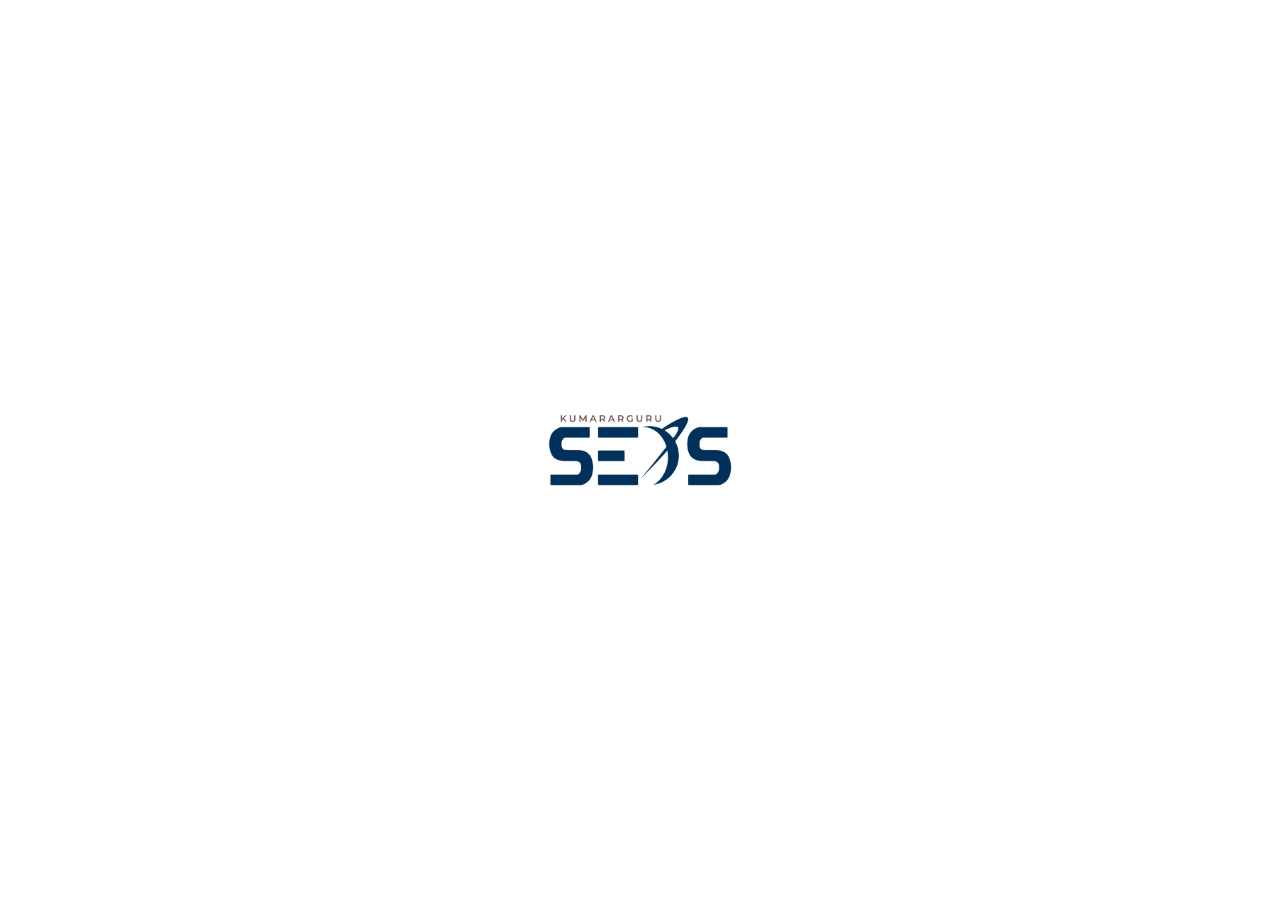
==== index.html @ d81cefba "Update index.html" ====
<!DOCTYPE html>
<html lang="en">
<head>
    <meta charset="UTF-8">
    <meta name="viewport" content="width=device-width, initial-scale=1.0">
     <title>SEDS Attendance Portal</title>

   <meta name="description" content="Kumaraguru SEDS is a student-led organization at Kumaraguru Institutions dedicated to space exploration, astronomy, and aerospace engineering through projects, workshops, and events, seds, kumaraguru, KCT SEDS">
  <!-- Meta Keywords -->
  <meta name="keywords" content="Kumaraguru SEDS, KCT SEDS, space exploration, astronomy club, aerospace engineering, student space projects, satellite design, rocketry, astrophysics, Kumaraguru Institutions">
  <link rel="icon" href="sedsb.png" type="image/png">
  <link rel="preconnect" href="https://fonts.googleapis.com">
  <link rel="preconnect" href="https://fonts.gstatic.com" crossorigin>
  <link href="https://fonts.googleapis.com/css2?family=Poppins:wght@300;400;500;600;700;800&display=swap" rel="stylesheet">
  <meta name="author" content="Manikandan N">
  <meta property="og:type" content="website">
  <meta property="og:url" content="https://kumaraguruseds.space/">
  <meta property="og:title" content="Kumaraguru SEDS">
  <meta property="og:description" content="Kumaraguru SEDS is a student-driven chapter dedicated to space exploration, astronomy, and aerospace innovation. We conduct hands-on workshops, stargazing sessions, and technical projects to inspire curiosity and scientific learning. Our mission is to empower young minds to explore the universe and contribute to the advancement of space science and technology.">
  <meta property="og:image" content="https://kumaraguruseds.space/sedsb.png">
  <link rel="icon" href="src/img/SEDS3.png" type="image/png">
  <link rel="stylesheet" href="style.css">
  <link rel="manifest" href="manifest.json">
    <style>
        /* Ensuring placeholder visibility in HTML as requested */
        #schedule-agenda::placeholder, #discussion-text::placeholder {
            color: #ffffff !important;
            opacity: 0.7;
        }
    </style>
    <script type="application/ld+json">
{
  "@context": "https://schema.org",
  "@graph": [
    {
      "@type": "WebApplication",
      "@id": "https://attendance.kumaraguruseds.space/#WebApplication",
      "name": "SEDS Attendance Portal",
      "url": "https://attendance.kumaraguruseds.space/",
      "description": "Internal management portal for Kumaraguru SEDS members. Handles attendance logging, mission scheduling, and personal performance tracking.",
      "applicationCategory": "EducationalApplication, BusinessApplication",
      "operatingSystem": "All",
      "author": {
        "@type": "Person",
        "name": "Manikandan N"
      },
      "publisher": {
        "@id": "https://kumaraguruseds.space/#Organization"
      }
    },
    {
      "@type": "Organization",
      "@id": "https://kumaraguruseds.space/#Organization",
      "name": "Kumaraguru SEDS",
      "url": "https://kumaraguruseds.space/",
      "logo": "https://kumaraguruseds.space/SEDS3.png",
      "parentOrganization": {
        "@type": "EducationalOrganization",
        "name": "Kumaraguru College of Technology"
      }
    },
    {
      "@type": "WebPage",
      "@id": "https://attendance.kumaraguruseds.space/#WebPage",
      "url": "https://attendance.kumaraguruseds.space/",
      "name": "SEDS Attendance Portal Login",
      "isPartOf": {
        "@id": "https://attendance.kumaraguruseds.space/#WebApplication"
      }
    }
  ]
}
    </script>
    
</head>
<body>
    <div class="stars-container"></div>
    
    <div class="login-container" id="login-view">
        <div class="login-card">
            <img src="src/img/SEDS.png" alt="SEDS Logo" class="login-logo">
            <h2>Kumaraguru SEDS Login</h2>
            <form onsubmit="event.preventDefault(); handleLogin();">
                <div class="input-group">
                   <input type="text" id="email" placeholder="Email ID or Roll Number" autocomplete="username" required>
                </div>
                <div class="input-group" style="position: relative;">
                    <input type="password" id="password" placeholder="Password" autocomplete="current-password" required>
                    <button type="button" id="togglePassword" style="position: absolute; right: 12px; top: 50%; transform: translateY(-50%); background: none; border: none; cursor: pointer; color: white; display: flex; align-items: center; padding: 0;">
                        <svg id="eyeOpen" xmlns="http://www.w3.org/2000/svg" width="20" height="20" viewBox="0 0 24 24" fill="none" stroke="currentColor" stroke-width="2" stroke-linecap="round" stroke-linejoin="round">
                            <path d="M1 12s4-8 11-8 11 8 11 8-4 8-11 8-11-8-11-8z"></path>
                            <circle cx="12" cy="12" r="3"></circle>
                        </svg>
                        <svg id="eyeClosed" style="display:none;" xmlns="http://www.w3.org/2000/svg" width="20" height="20" viewBox="0 0 24 24" fill="none" stroke="currentColor" stroke-width="2" stroke-linecap="round" stroke-linejoin="round">
                            <path d="M17.94 17.94A10.07 10.07 0 0 1 12 20c-7 0-11-8-11-8a18.45 18.45 0 0 1 5.06-5.94M9.9 4.24A9.12 9.12 0 0 1 12 4c7 0 11 8 11 8a18.5 18.5 0 0 1-2.16 3.19m-6.72-1.07a3 3 0 1 1-4.24-4.24"></path>
                            <line x1="1" y1="1" x2="23" y2="23"></line>
                        </svg>
                    </button>
                </div>
                <button type="submit" class="btn btn-primary" style="width:100%; font-size:17px;">Secure Login</button>
                <p id="error-msg" style="color:red; margin-top:15px; font-size:0.9em;"></p>
            </form>
        </div>
    </div>

    <div id="app-view" class="hidden">
        <header>
            <div class="user-info">
                <img id="header-avatar" class="user-header-profile" src="" alt="User">
                <div class="user-text">
                    <h2 id="welcome-msg">Welcome</h2>
                    <div id="user-roll" style="font-size:0.85rem; color:var(--muted); font-weight:600;"></div>
                    <div style="margin-top:4px;">
                        <span id="role-badge" class="role-badge">Lead</span>
                        <span id="team-badge" class="team-badge">Team</span>
                    </div>
                </div>
            </div>
            <button class="btn btn-danger" onclick="logout()">Logout</button>
        </header>

        <div id="member-dashboard" class="hidden glass-container">
            <h3 class="section-title">My Attendance Stats</h3><br>
            <div class="stats-overview">
                <div class="percentage-circle">
                    <span class="big-percent" id="overall-percent">0%</span>
                    <small>Overall</small>
                </div>
            </div>
            <div class="grid-container" id="member-stats-grid"></div>
        </div>

        <div id="lead-dashboard" class="hidden">
            <div class="glass-container" style="margin-bottom: 2rem; display: flex; justify-content: space-between; align-items: center;">
                <h3 style="color: white;">Meeting Management</h3>
                <button class="btn btn-primary" onclick="toggleMeetingModal(true)" style="font-size: 17px;">Schedule Meeting</button>
            </div> <br>

            <div class="glass-container" style="margin-bottom: 20px;">
                <h3>Mark Attendance</h3><br>
                <input type="date" id="att-date" readonly class="search-input">
            </div>

            <div class="grid-container" id="members-grid"></div>

            <div class="discussion-box glass-container">
                <h3>Meeting Minutes</h3><br>
                <textarea id="discussion-text" placeholder="What was discussed today?"></textarea>
                <button class="btn btn-primary" id="submit-btn" onclick="submitAttendance()" style="margin-top:15px;">Submit & Notify Team</button>
            </div>

            <section class="history-section glass-container" style="margin-top: 2rem;">
                <div class="history-header">
                    <h3>Previous Sessions & Scheduled Missions</h3>
                </div>
                <div id="history-container">
                    <p class="loading-state">Syncing mission logs...</p>
                </div>
            </section>
        </div>

        <div id="admin-dashboard" class="hidden glass-container">
            <h3 class="section-title">Admin Pro Analytics</h3><br>
            <div class="filter-bar" style="display:flex; gap:10px; margin-bottom:15px;">
                <input type="text" id="filter-text" class="search-input" placeholder="Search members or teams..." onkeyup="filterTable()">
                <input type="date" id="filter-date" class="search-input" onchange="filterTable()">
            </div>
            <div style="overflow-x:auto;">
                <table class="glass-table">
                    <thead>
                        <tr><th>Date</th><th>Team</th><th>Name</th><th>Status</th><th>Discussion</th><th>Email Status</th></tr>
                    </thead>
                    <tbody id="table-body"></tbody>
                </table>
            </div>
        </div>
    </div>

    <div id="meeting-modal" class="modal-overlay hidden">
        <div class="glass-container modal-content">
            <div style="display: flex; justify-content: space-between; align-items: center; margin-bottom: 20px; border-bottom: 1px solid var(--border); padding-bottom: 10px;">
                <h3 style="color: var(--accent);">New Meeting</h3>
                <button class="btn-danger" style="padding: 5px 10px; border-radius: 5px; cursor: pointer;" onclick="toggleMeetingModal(false)">✕</button>
            </div>
            
            <form id="meeting-form" onsubmit="event.preventDefault(); submitMeetingSchedule();">
                <div class="input-group">
                    <label>Team Name</label>
                    <input type="text" id="schedule-team-display" class="search-input" style="width: 100%; background: rgba(255,255,255,0.05); color: var(--accent); font-weight: bold;" readonly>
                </div>

                <div class="input-group">
                    <label>Meeting Mode</label>
                    <div style="display: flex; gap: 20px; margin-top: 10px; padding: 5px;">
                        <label style="display: flex; align-items: center; gap: 8px; cursor: pointer; font-size: 14px;">
                            <input type="radio" name="meeting-mode" value="Offline" checked onclick="toggleVenueLabel('Offline')"> Offline
                        </label>
                        <label style="display: flex; align-items: center; gap: 8px; cursor: pointer; font-size: 14px;">
                            <input type="radio" name="meeting-mode" value="Online" onclick="toggleVenueLabel('Online')"> Online
                        </label>
                    </div>
                </div>

                <div style="display: grid; grid-template-columns: 1fr; gap: 15px;">
                    <div class="input-group">
                        <label>Date</label>
                        <input type="date" id="schedule-date" class="search-input" style="width: 100%;" required>
                    </div>
                    <div style="display: grid; grid-template-columns: 1fr 1fr; gap: 15px;">
                        <div class="input-group">
                            <label>Start Time</label>
                            <input type="time" id="schedule-start-time" class="search-input" style="width: 100%;" required>
                        </div>
                        <div class="input-group">
                            <label>End Time</label>
                            <input type="time" id="schedule-end-time" class="search-input" style="width: 100%;" required>
                        </div>
                    </div>
                </div>

                <div class="input-group">
                    <label id="venue-label">Venue</label>
                    <input type="text" id="schedule-venue" class="search-input" style="width: 100%;" placeholder="e.g. Aero Seminar Hall" required>
                </div>

                <div class="input-group">
                    <label>Agenda / Discussion Points</label>
                    <textarea id="schedule-agenda" placeholder="What is the objective of this meeting?" style="height: 80px; width: 100%; color: white;" required></textarea>
                </div>

                <button type="submit" id="schedule-btn" class="btn btn-primary" style="width: 100%; margin-top: 10px; font-size: 16px;">Confirm Schedule</button>
            </form>
        </div>
    </div>

<div id="splash-screen" style="position: fixed; inset: 0; background: #ffffff; display: flex; align-items: center; justify-content: center; z-index: 10000; transition: opacity 0.8s ease, visibility 0.8s;">
    <img src="src/img/SEDS3.png" alt="SEDS Logo" id="splash-logo" style="width: 200px; opacity: 0; transform: scale(0.9); transition: all 1s ease-out;">
</div>

<div id="main-content" style="opacity: 0; transition: opacity 1s ease;">
    </div>


    <script src="script.js"></script>
</body>
</html>
---- style.css ----
:root{
--primary:#4f46e5;
--primary-hover:#4338ca;
--danger:#ef4444;
--success:#22c55e;

--text:#ffffff;
--muted:#c9d1e6;
--accent:#4da6ff;

--glass:rgba(255,255,255,0.08);
--border:rgba(255,255,255,0.2);
}

/* GLOBAL */

*{
box-sizing:border-box;
margin:0;
padding:0;
}

body{
font-family:"Poppins",sans-serif;
color:var(--text);
min-height:100vh;
background:transparent;
position:relative;
padding:20px;
}

/* SPACE BACKGROUND */

body::before{
content:"";
position:fixed;
top:0;
left:0;
width:100%;
height:100%;
background:url('src/img/background.jpg') no-repeat center center/cover fixed;
filter:brightness(60%);
z-index:-1;
}

/* HIDDEN */

.hidden{
display:none!important;
}

.login-logo {
        width: 100px;           /* Adjust size as needed */
        height: auto;
        display: block;
        margin: 0 auto 20px;    /* Centers the logo and adds space below it */
        filter: drop-shadow(0 0 8px rgba(255, 255, 255, 0.2)); /* Optional: subtle glow */
    }

/* UNIVERSAL GLASS CONTAINER */

.glass-container{
background:var(--glass);
border-radius:16px;
border:1px solid var(--border);
box-shadow:0 8px 24px rgba(0,0,0,0.7);
padding:20px;
}

/* LOGIN PAGE */

.login-container{
display:flex;
justify-content:center;
align-items:center;
min-height:90vh;
}

.login-card{
background:var(--glass);
padding:40px;
border-radius:16px;
box-shadow:0 8px 24px rgba(0,0,0,0.7);
max-width:400px;
width:100%;
text-align:center;
border:1px solid var(--border);
}

.login-card h2{
color:var(--accent);
margin-bottom:25px;
}

/* INPUT */

.input-group{
margin-bottom:15px;
}

.input-group input{
width:100%;
padding:12px;
border-radius:8px;
border:none;
background:rgba(255,255,255,0.1);
color:white;
font-size:1rem;
}

.input-group input::placeholder{
color:var(--muted);
}

.input-group input:focus{
outline:none;
background:rgba(255,255,255,0.15);
box-shadow:0 0 10px var(--accent);
}

/* BUTTONS */

.btn{
padding:12px 20px;
border:none;
border-radius:8px;
font-weight:600;
cursor:pointer;
transition:0.3s;
}

.btn-primary{
background:var(--accent);
color:black;
}

.btn-primary:hover{
background:white;
transform:scale(1.05);
}

.btn-danger{
background:var(--danger);
color:white;
}

/* HEADER */

header{
background:var(--glass);
padding:1rem 2rem;
border-radius:16px;
display:flex;
justify-content:space-between;
align-items:center;
border:1px solid var(--border);
box-shadow:0 8px 24px rgba(0,0,0,0.7);
margin-bottom:2rem;
}

/* USER PROFILE */

.user-info{
display:flex;
align-items:center;
gap:15px;
}

.user-header-profile{
width:50px;
height:50px;
border-radius:50%;
object-fit:cover;
border:2px solid var(--accent);
}

.user-text h2{
margin:0;
font-size:1.1rem;
}

.role-badge,
.team-badge{
display:inline-block;
padding:3px 10px;
border-radius:10px;
font-size:0.75rem;
font-weight:bold;
margin-top:4px;
}

.role-badge{
background:#e0e7ff;
color:#4338ca;
}

.team-badge{
background:#dbeafe;
color:#1e40af;
margin-left:5px;
}

/* GRID */

.grid-container{
display:grid;
grid-template-columns:repeat(4,1fr);
gap:1.5rem;
}

/* MEMBER STATS */

.stats-overview{
display:flex;
justify-content:center;
margin-bottom:2rem;
}

.percentage-circle{
width:140px;
height:140px;
border-radius:50%;
background:var(--glass);
display:flex;
flex-direction:column;
justify-content:center;
align-items:center;
border:3px solid var(--accent);
box-shadow:0 8px 24px rgba(0,0,0,0.7);
}

.big-percent{
font-size:2.5rem;
font-weight:bold;
color:var(--accent);
}

/* STAT CARD */

.stat-card{
background:var(--glass);
padding:1.5rem;
border-radius:16px;
text-align:center;
border:1px solid var(--border);
box-shadow:0 8px 24px rgba(0,0,0,0.7);
}

/* STUDENT CARD */

.student-card{
background:var(--glass);
border-radius:16px;
padding:1rem;
text-align:center;
border:1px solid var(--border);
box-shadow:0 8px 24px rgba(0,0,0,0.7);
display:flex;
flex-direction:column;
align-items:center;
transition:0.3s;
}

.student-card:hover{
transform:translateY(-4px);
box-shadow:0 12px 30px rgba(0,0,0,0.9);
}

.student-card.present{
border-left:5px solid var(--success);
}

.student-card.absent{
border-left:5px solid var(--danger);
}

.student-card img{
width:70px;
height:70px;
border-radius:10%;
object-fit:cover;
margin-bottom:8px;
}

.student-card h3{
font-size:1rem;
margin:5px 0;
}

/* TOGGLE BUTTON */

.status-toggles{
display:flex;
gap:8px;
margin:10px 0;
width:100%;
justify-content:center;
}

.toggle-btn{
padding:6px 12px;
border-radius:6px;
border:1px solid var(--border);
background:rgba(255,255,255,0.1);
color:white;
cursor:pointer;
}

.active-p{
background:var(--success);
}

.active-ab{
background:var(--danger);
}

/* ABSENT REASON */

/* ABSENT REASON - Updated for White Text */
.reason-input {
    width: 100%;
    padding: 8px;
    border: 1px solid var(--danger);
    border-radius: 6px;
    margin-top: 6px;
    background: rgba(255, 255, 255, 0.1);
    color: white !important; /* Forces the typed text to be white */
    display: none;
    outline: none; /* Removes the default browser glow */
}

/* Optional: Make the placeholder text white with low opacity */
.reason-input::placeholder {
    color: rgba(255, 255, 255, 0.7) !important;
}

.student-card.absent .reason-input{
display:block;
}

/* DISCUSSION BOX */

.discussion-box{
margin-top:2rem;
background:var(--glass);
padding:2rem;
border-radius:16px;
border:1px solid var(--border);
box-shadow:0 8px 24px rgba(0,0,0,0.7);
}

textarea{
width:100%;
height:100px;
padding:1rem;
border-radius:8px;
border:1px solid var(--border);
background:rgba(255,255,255,0.1);
color:white;
resize:vertical;
}

/* HISTORY */

/* History Specific Styles */
.history-header {
    display: flex;
    justify-content: space-between;
    align-items: center;
    margin-bottom: 20px;
    gap: 15px;
}

.search-input {
    background: rgba(255, 255, 255, 0.05);
    border: 1px solid var(--border);
    padding: 8px 15px;
    border-radius: 8px;
    color: white;
    outline: none;
    transition: 0.3s;
}

.search-input:focus {
    border-color: var(--accent);
    box-shadow: 0 0 10px rgba(77, 166, 255, 0.3);
}

.history-card {
    background: rgba(255, 255, 255, 0.03);
    border: 1px solid var(--border);
    border-radius: 12px;
    padding: 15px;
    margin-bottom: 20px;
}

.history-card-header {
    display: flex;
    justify-content: space-between;
    border-bottom: 1px solid var(--border);
    padding-bottom: 10px;
    margin-bottom: 10px;
}

.history-date {
    color: var(--accent);
    font-weight: bold;
}

.history-discussion {
    color: var(--muted);
    font-size: 0.85rem;
    font-style: italic;
}

/* Glass Table Styling */
.glass-table {
    width: 100%;
    border-collapse: collapse;
    font-size: 0.9rem;
}

.glass-table th {
    text-align: left;
    color: var(--muted);
    font-weight: 500;
    padding: 10px;
    background: rgba(255, 255, 255, 0.05);
}

.glass-table td {
    padding: 10px;
    border-bottom: 1px solid rgba(255, 255, 255, 0.05);
}

.loading-state {
    text-align: center;
    color: var(--muted);
    padding: 40px;
}

@media (max-width: 600px) {
    .history-header { flex-direction: column; align-items: flex-start; }
    .search-input { width: 100%; }
}


/* TABLE */

table{
width:100%;
border-collapse:collapse;
background:rgba(255,255,255,0.05);
border-radius:12px;
overflow:hidden;
}

th,td{
padding:10px;
border-bottom:1px solid rgba(255,255,255,0.2);
}

th{
background:rgba(255,255,255,0.1);
}

/* TAGS */

/* Glass Tags for Status */
.tag-present {
    background: rgba(34, 197, 94, 0.2) !important;
    color: #22c55e !important;
    padding: 4px 10px;
    border-radius: 6px;
    font-size: 0.95rem;
    font-weight: 600;
    border: 1px solid rgba(34, 197, 94, 0.3);
    display: inline-block;
}

.tag-absent {
    background: rgba(239, 68, 68, 0.2) !important;
    color: #ef4444 !important;
    padding: 4px 10px;
    border-radius: 6px;
    font-size: 0.95rem;
    font-weight: 600;
    border: 1px solid rgba(239, 68, 68, 0.3);
    display: inline-block;
}


/* ADMIN TABLE WRAPPER */

#admin-table{
min-width:600px;
}

/* MOBILE */

@media(max-width:600px){

.grid-container{
grid-template-columns:repeat(2,1fr);
gap:10px;
}

header{
flex-direction:column;
gap:10px;
text-align:center;
}

.user-info{
flex-direction:column;
}

}

 #discussion-text::placeholder {
            color: #ffffff !important;
            opacity: 0.7;
        }

#filter-text::placeholder {
            color: #ffffff !important;
    font-size: 13px;
            opacity: 0.7;
        }


/* Blue Tag for 'Sent' Status */
.tag-sent {
    background: rgba(77, 166, 255, 0.2) !important;
    color: #4da6ff !important;
    padding: 4px 10px;
    border-radius: 6px;
    font-size: 0.75rem;
    font-weight: 600;
    border: 1px solid rgba(77, 166, 255, 0.3);
    display: inline-block;
    white-space: nowrap;
    text-transform: capitalize;
}


/* Yellow Tag for 'Warning' or 'Pending' Status */
.tag-warning {
    background: rgba(255, 193, 7, 0.2) !important;
    color: #ffc107 !important;
    padding: 4px 10px;
    border-radius: 6px;
    font-size: 0.75rem;
    font-weight: 600;
    border: 1px solid rgba(255, 193, 7, 0.3);
    display: inline-block;
    white-space: nowrap;
}

 /* Stars */
       .stars-container {
    position: fixed;
    top: 0;
    left: 0;
    width: 100%;
    height: 100%;
    z-index: -1;
    pointer-events: none; /* Prevents interaction with stars */
}

.star {
    position: absolute;
    background-color: #fff;
    border-radius: 50%;
    box-shadow: 0 0 10px #fff, 0 0 20px #fff;
    animation: fall linear infinite;
}

@keyframes fall {
    from {
        transform: translateY(-20px);
        opacity: 1;
    }
    to {
        transform: translateY(100vh);
        opacity: 0;
    }
}

/* Modal Positioning */
.modal-overlay {
    position: fixed;
    top: 0; left: 0;
    width: 100%; height: 100%;
    background: rgba(13, 30, 58, 0.85); /* Deep space blue overlay */
    backdrop-filter: blur(12px);
    z-index: 2000;
    display: flex;
    justify-content: center;
    align-items: center;
}

.modal-content {
    width: 95%;
    max-width: 500px;
    border: 1px solid var(--accent);
    box-shadow: 0 0 30px rgba(77, 166, 255, 0.3);
    animation: modalSlide 0.4s ease;
}

@keyframes modalSlide {
    from { transform: translateY(-50px); opacity: 0; }
    to { transform: translateY(0); opacity: 1; }
}

#meeting-form label {
    font-size: 0.8rem;
    color: var(--muted);
    font-weight: 600;
    text-transform: uppercase;
    display: block;
    margin-bottom: 5px;
}

input[type="radio"] {
    accent-color: var(--accent);
}

/* Ensure the textarea text is white */
#schedule-agenda {
    color: white;
    background: rgba(255, 255, 255, 0.05);
    border: 1px solid var(--border);
    padding: 10px;
    border-radius: 8px;
}

.section-title {
    font-size: 1.1rem;
    color: var(--accent);
    letter-spacing: 1px;
    text-transform: uppercase;
    font-weight: 700;
}


.glass-table th {
    font-size: 0.75rem;
    color: var(--muted);
    padding: 10px;
    border-bottom: 1px solid var(--border);
}

/* Custom class to trigger the logo entrance */
.logo-appear {
    opacity: 1 !important;
    transform: scale(1) !important;
}

/* Class to hide the splash and show content */
.fade-out-splash {
    opacity: 0;
    visibility: hidden;
}

.show-content {
    opacity: 1 !important;
}
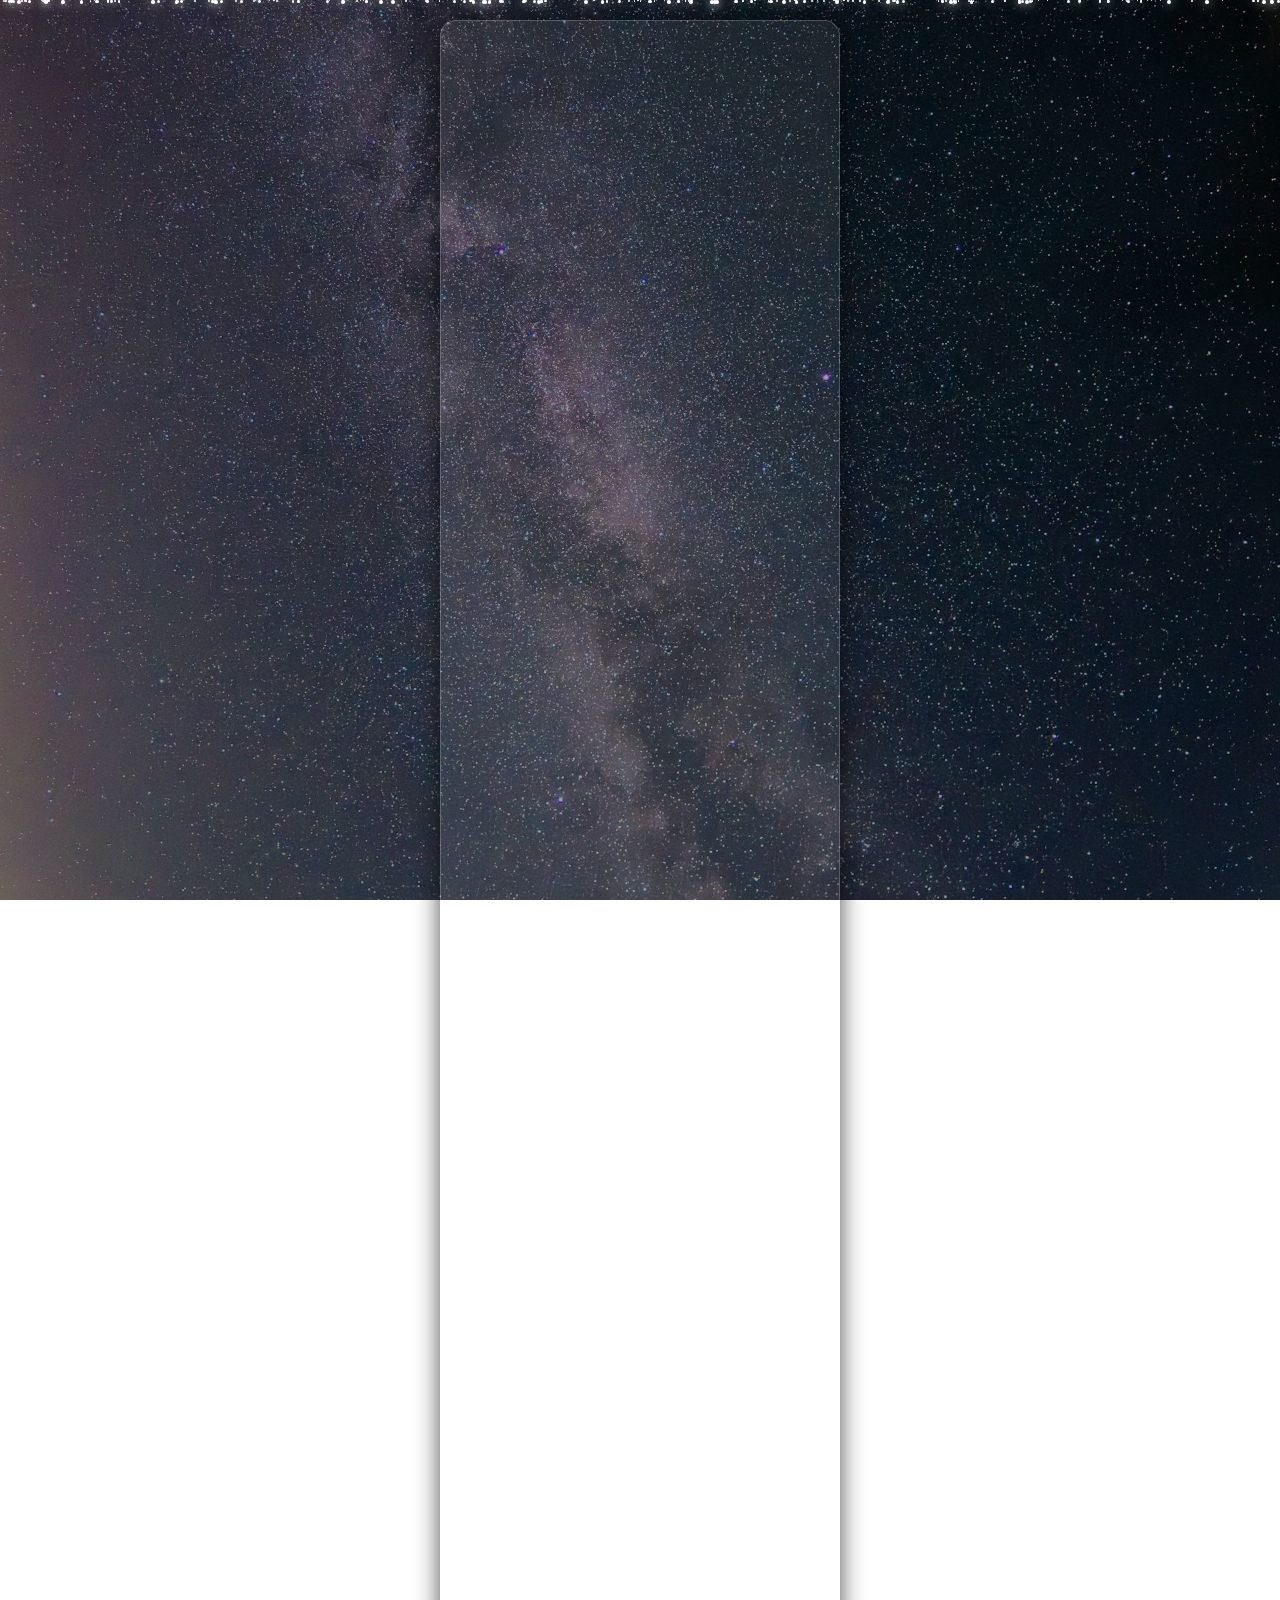
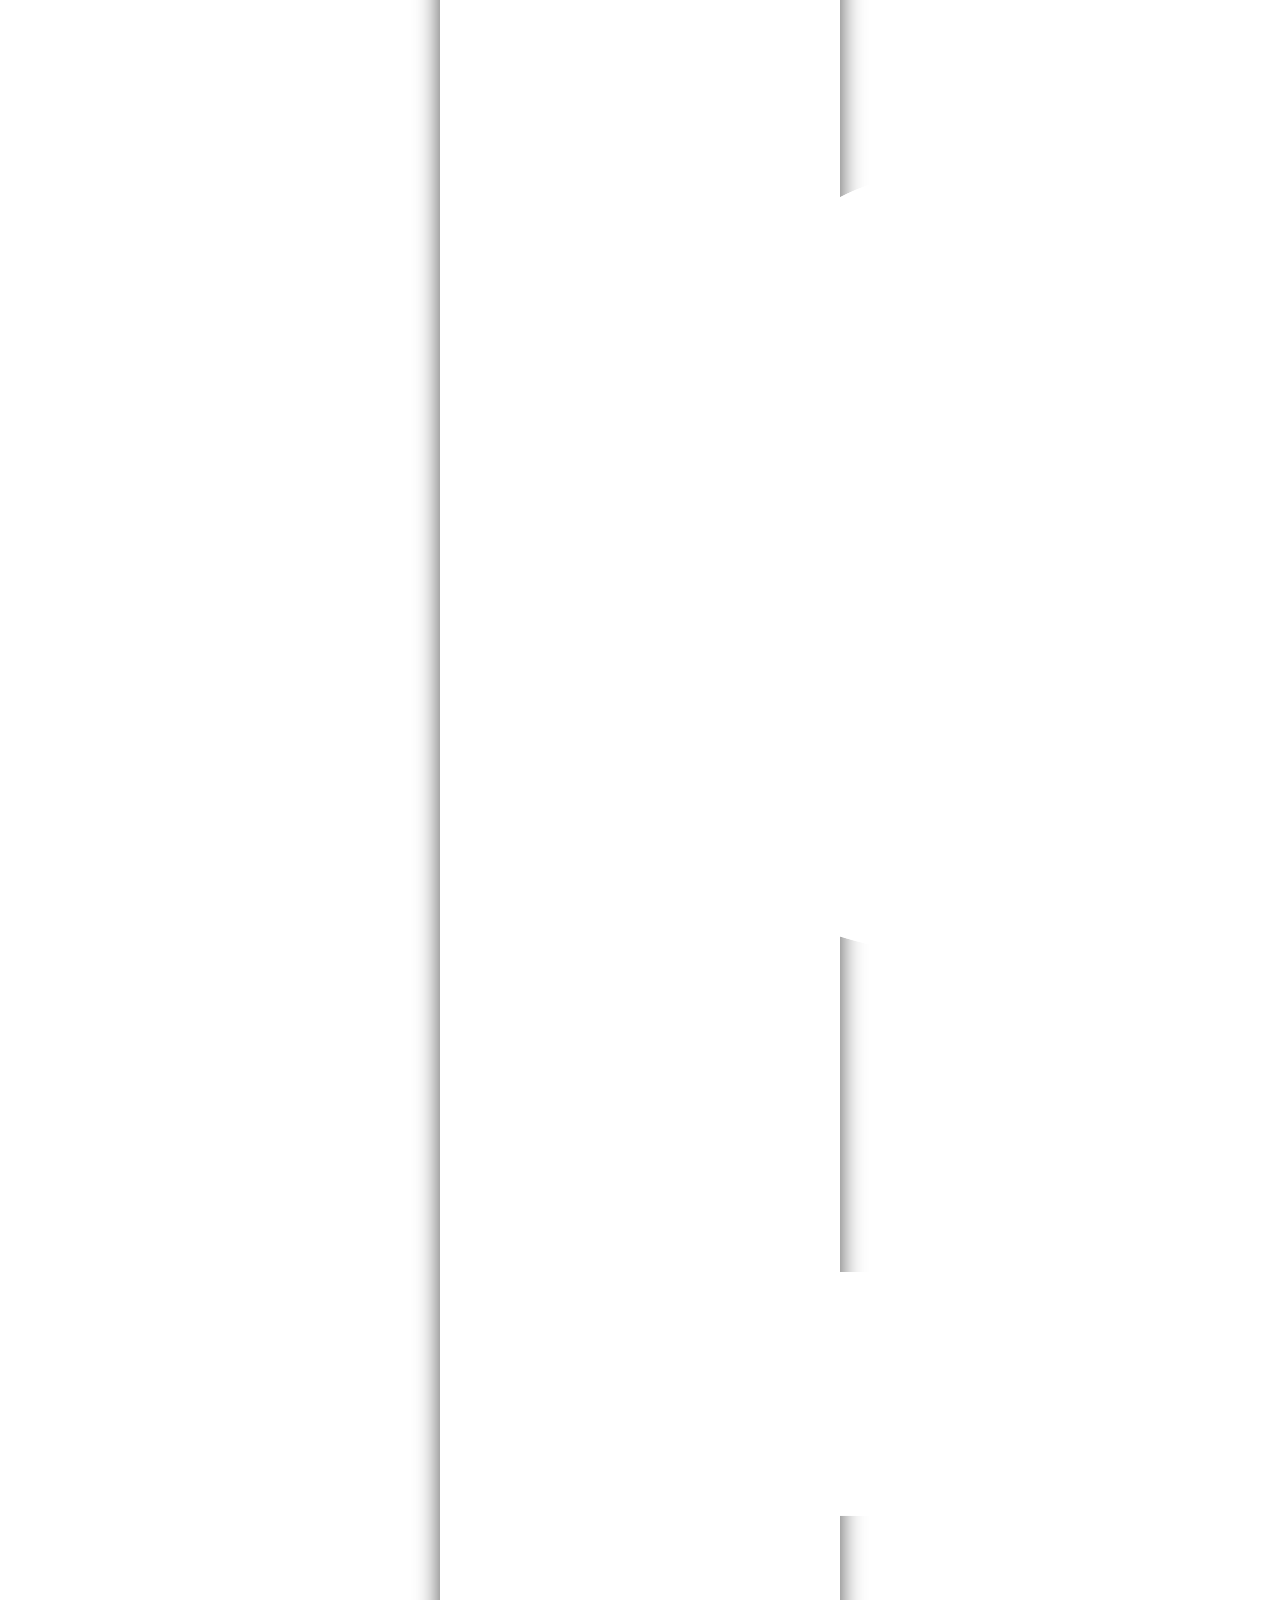
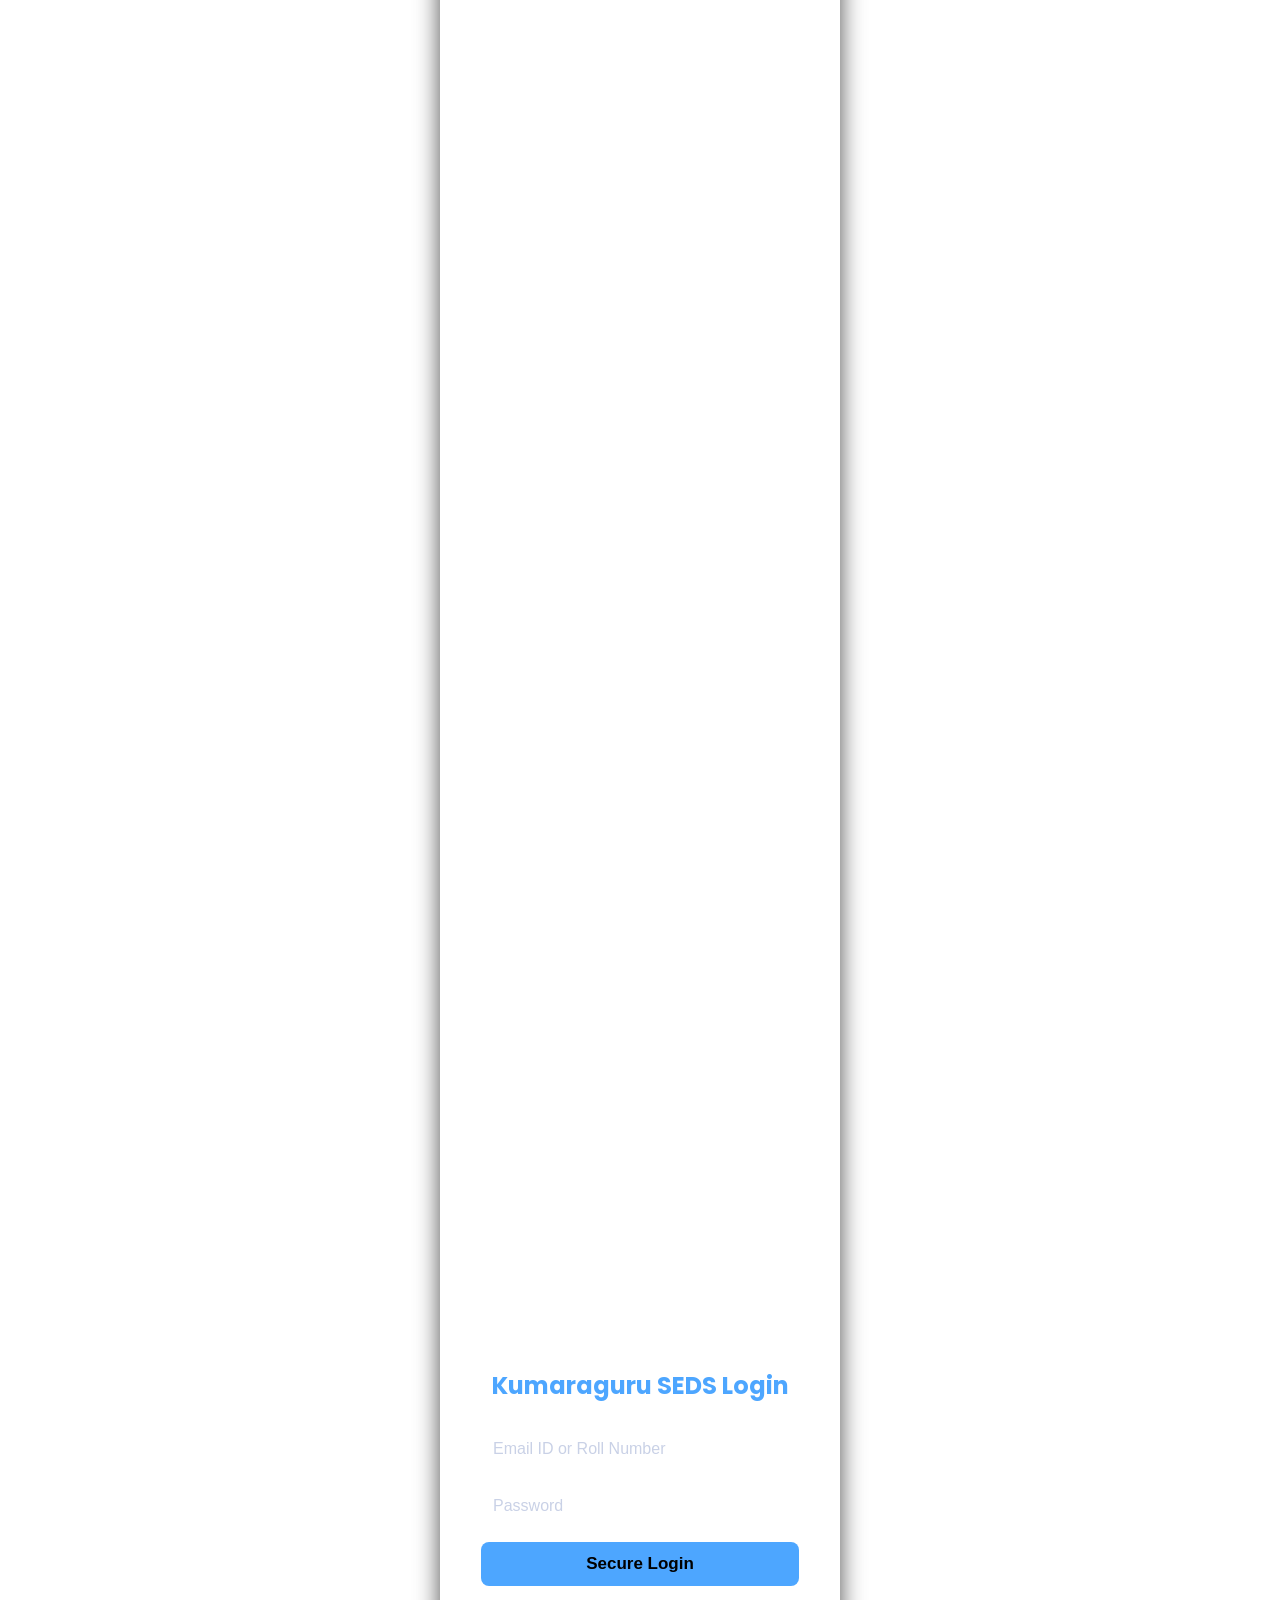
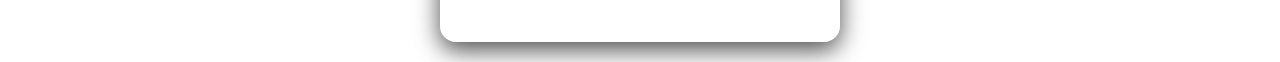
==== commit 0895f969: "Update index.html" ====
--- a/index.html
+++ b/index.html
@@ -233,13 +233,6 @@
         </div>
     </div>
 
-<div id="splash-screen" style="position: fixed; inset: 0; background: #ffffff; display: flex; align-items: center; justify-content: center; z-index: 10000; transition: opacity 0.8s ease, visibility 0.8s;">
-    <img src="src/img/SEDS3.png" alt="SEDS Logo" id="splash-logo" style="width: 200px; opacity: 0; transform: scale(0.9); transition: all 1s ease-out;">
-</div>
-
-<div id="main-content" style="opacity: 0; transition: opacity 1s ease;">
-    </div>
-
 
     <script src="script.js"></script>
 </body>
--- a/style.css
+++ b/style.css
@@ -48,14 +48,7 @@
 .hidden{
 display:none!important;
 }
-
-.login-logo {
-        width: 100px;           /* Adjust size as needed */
-        height: auto;
-        display: block;
-        margin: 0 auto 20px;    /* Centers the logo and adds space below it */
-        filter: drop-shadow(0 0 8px rgba(255, 255, 255, 0.2)); /* Optional: subtle glow */
-    }
+ 
 /* UNIVERSAL GLASS CONTAINER */
 
@@ -650,21 +643,4 @@
     padding: 10px;
     border-bottom: 1px solid var(--border);
 }
-
-/* Custom class to trigger the logo entrance */
-.logo-appear {
-    opacity: 1 !important;
-    transform: scale(1) !important;
-}
-
-/* Class to hide the splash and show content */
-.fade-out-splash {
-    opacity: 0;
-    visibility: hidden;
-}
-
-.show-content {
-    opacity: 1 !important;
-}
-
-
+
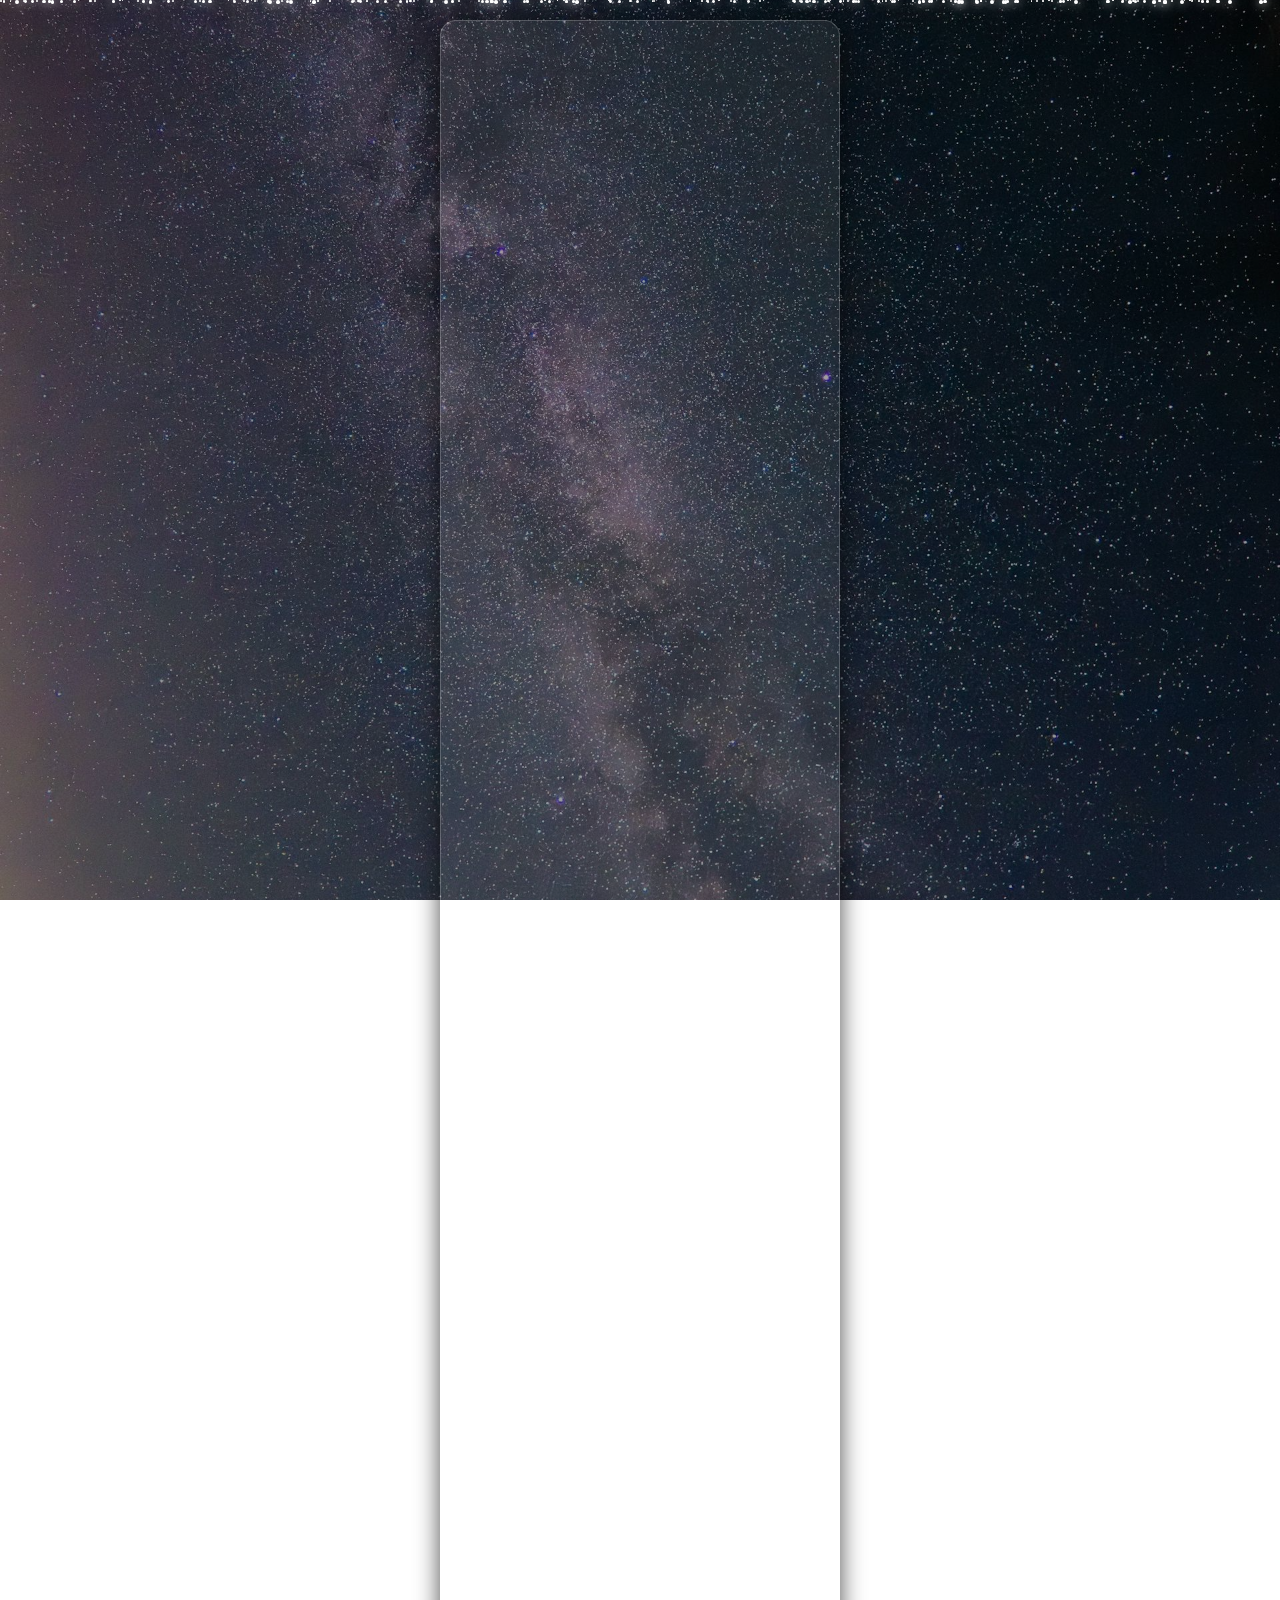
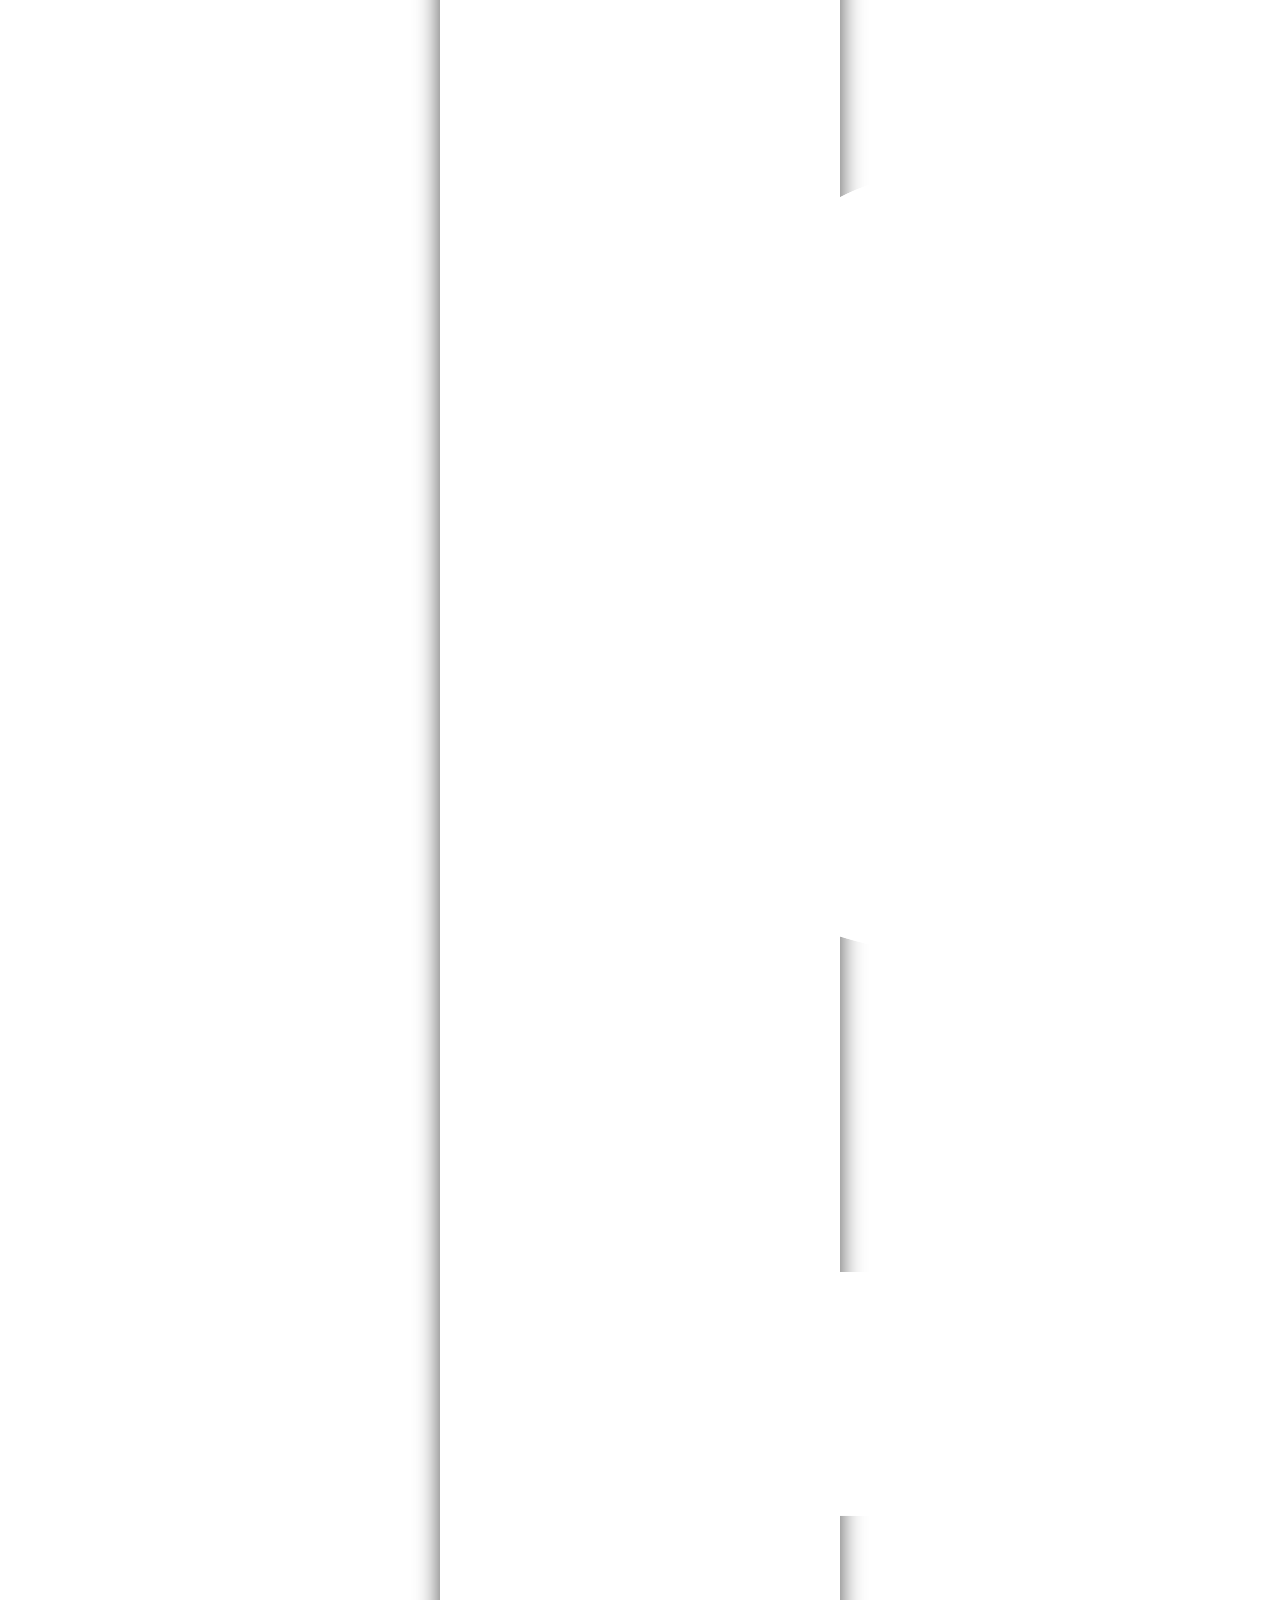
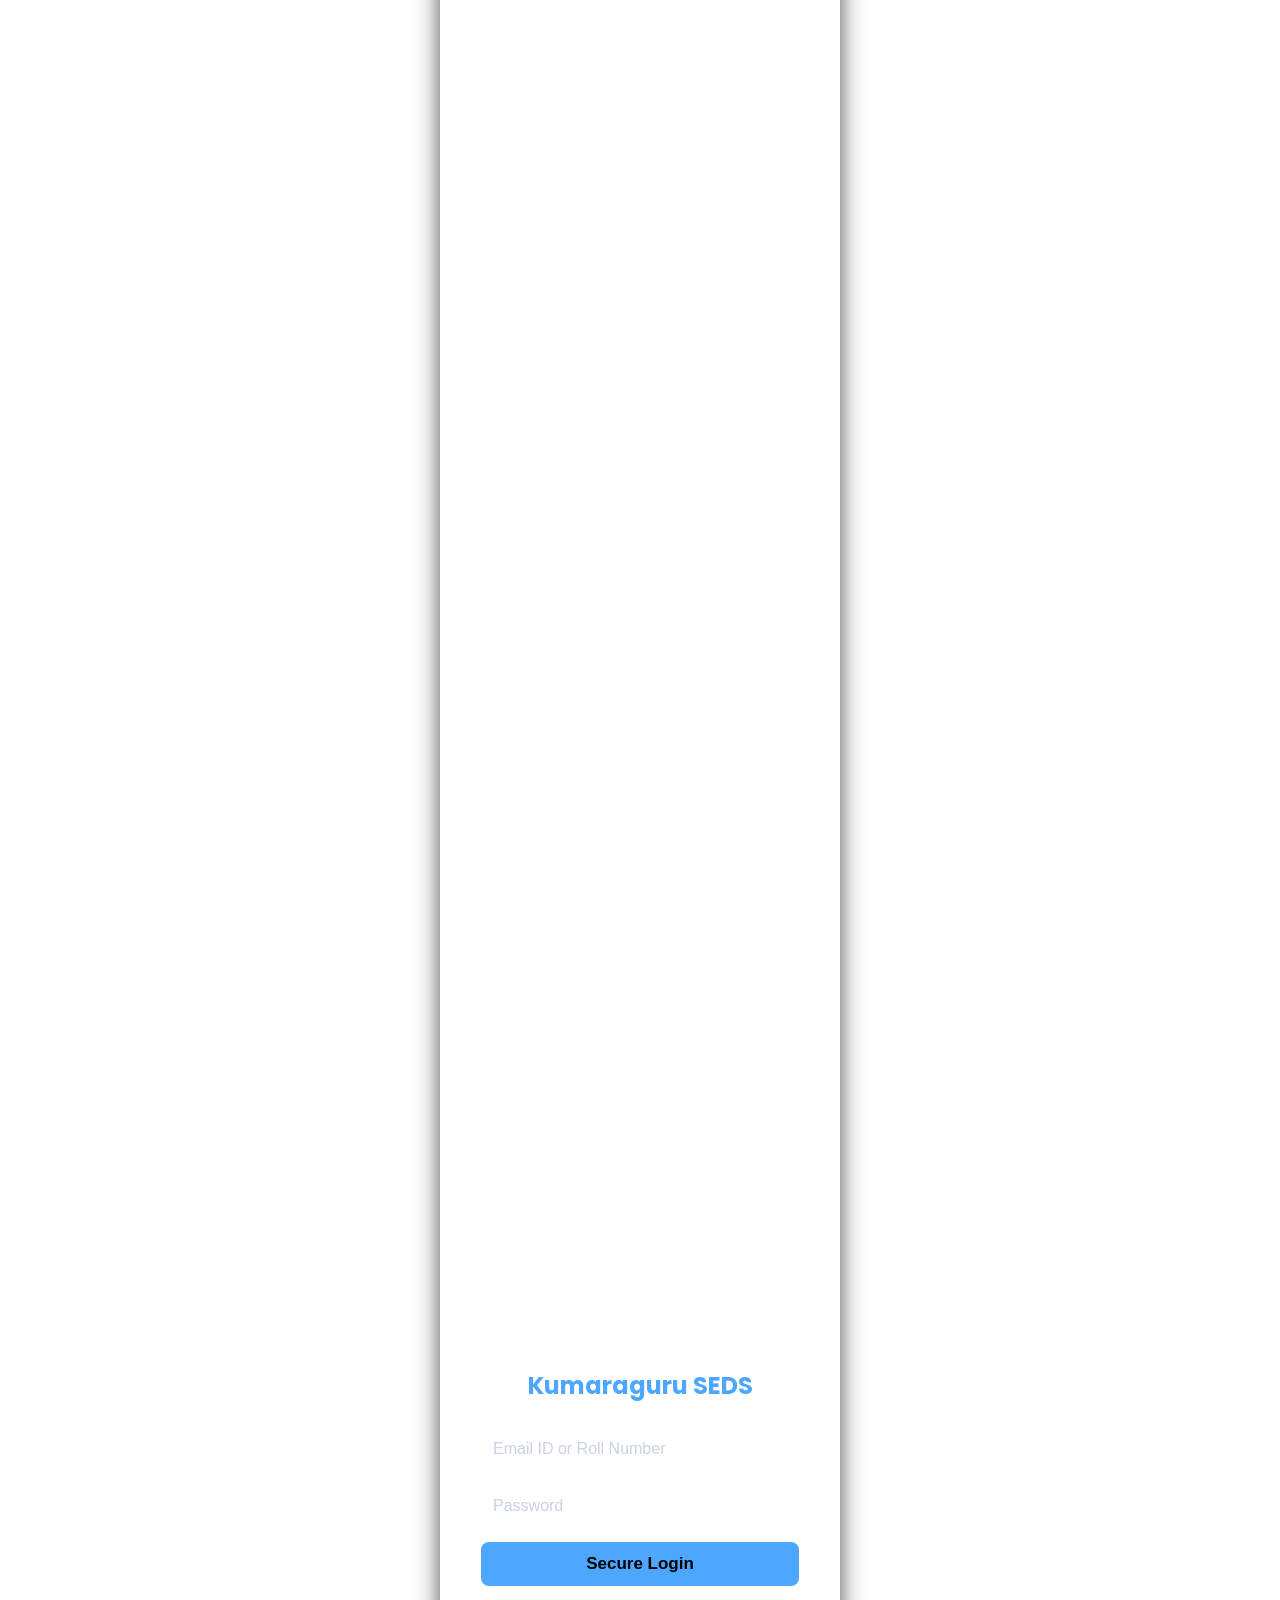
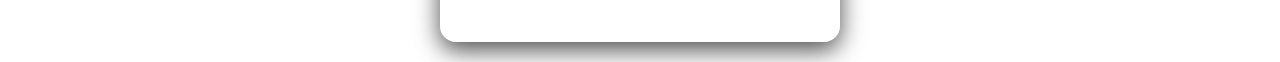
==== commit 593ae4ef: "Update index.html" ====
--- a/index.html
+++ b/index.html
@@ -79,7 +79,7 @@
     <div class="login-container" id="login-view">
         <div class="login-card">
             <img src="src/img/SEDS.png" alt="SEDS Logo" class="login-logo">
-            <h2>Kumaraguru SEDS Login</h2>
+            <h2>Kumaraguru SEDS</h2>
             <form onsubmit="event.preventDefault(); handleLogin();">
                 <div class="input-group">
                    <input type="text" id="email" placeholder="Email ID or Roll Number" autocomplete="username" required>
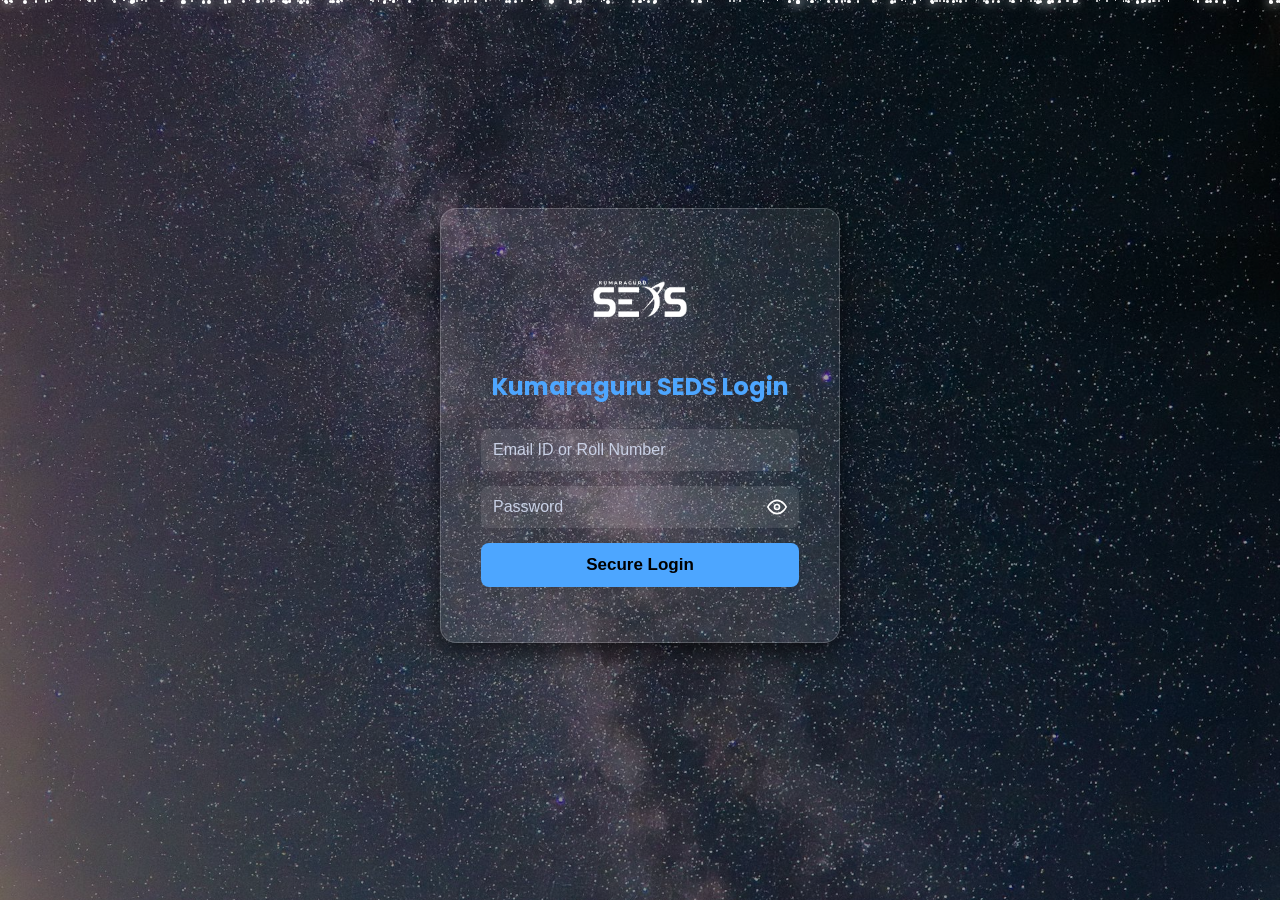
==== commit 4c2a4fca: "Update index.html" ====
--- a/index.html
+++ b/index.html
@@ -79,7 +79,7 @@
     <div class="login-container" id="login-view">
         <div class="login-card">
             <img src="src/img/SEDS.png" alt="SEDS Logo" class="login-logo">
-            <h2>Kumaraguru SEDS</h2>
+            <h2>Kumaraguru SEDS Login</h2>
             <form onsubmit="event.preventDefault(); handleLogin();">
                 <div class="input-group">
                    <input type="text" id="email" placeholder="Email ID or Roll Number" autocomplete="username" required>
--- a/style.css
+++ b/style.css
@@ -47,8 +47,16 @@
 
 .hidden{
 display:none!important;
-}
+}
+
 +.login-logo {
+    width: 100px;           /* Adjust size as needed */
+    height: auto;
+    display: block;
+    margin: 0 auto 20px;    /* Centers the logo and adds space below it */
+    filter: drop-shadow(0 0 8px rgba(255, 255, 255, 0.2)); /* Optional: subtle glow */
+}
 
 /* UNIVERSAL GLASS CONTAINER */
 
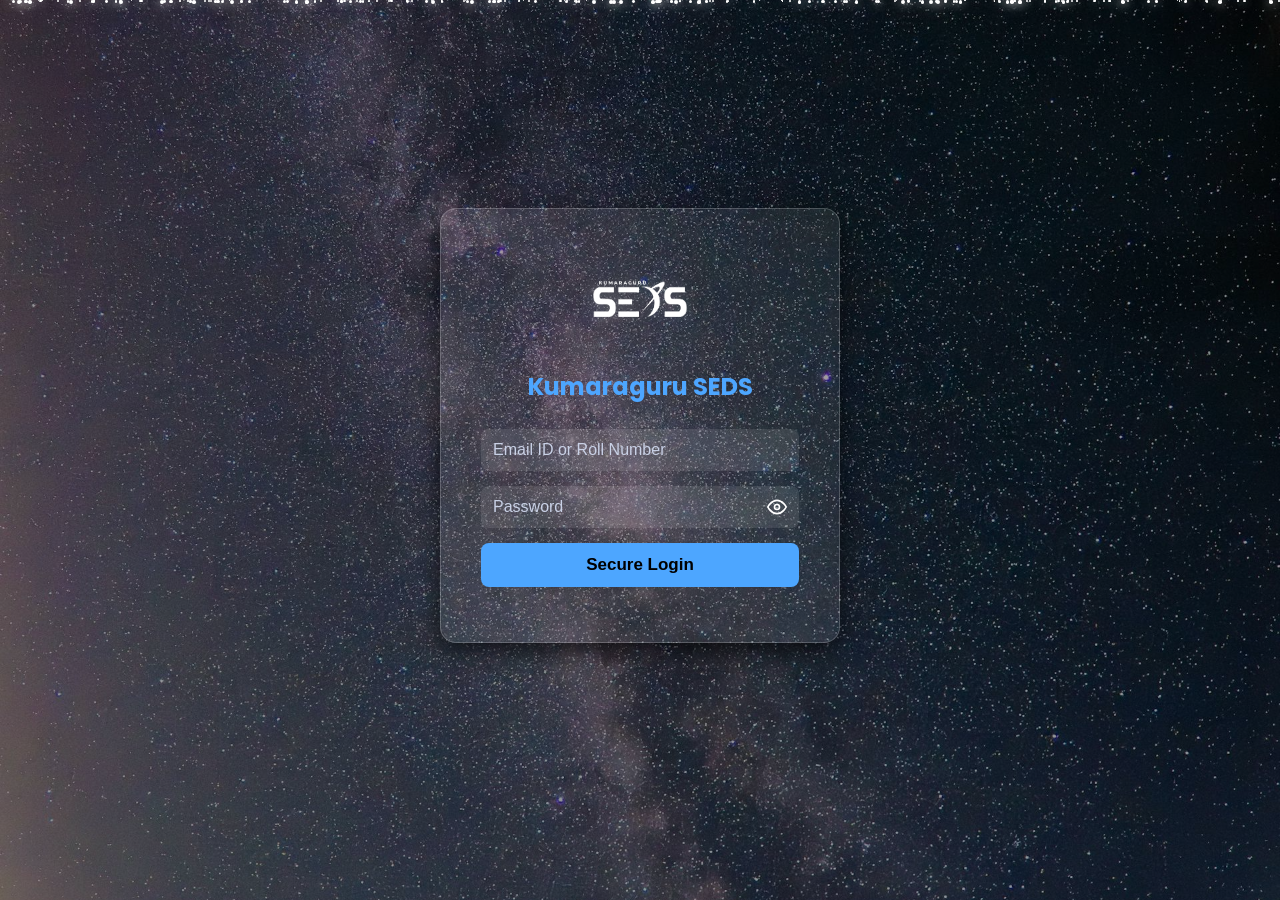
==== commit 1edd136e: "testing" ====
--- a/index.html
+++ b/index.html
@@ -79,7 +79,7 @@
     <div class="login-container" id="login-view">
         <div class="login-card">
             <img src="src/img/SEDS.png" alt="SEDS Logo" class="login-logo">
-            <h2>Kumaraguru SEDS Login</h2>
+            <h2>Kumaraguru SEDS</h2>
             <form onsubmit="event.preventDefault(); handleLogin();">
                 <div class="input-group">
                    <input type="text" id="email" placeholder="Email ID or Roll Number" autocomplete="username" required>
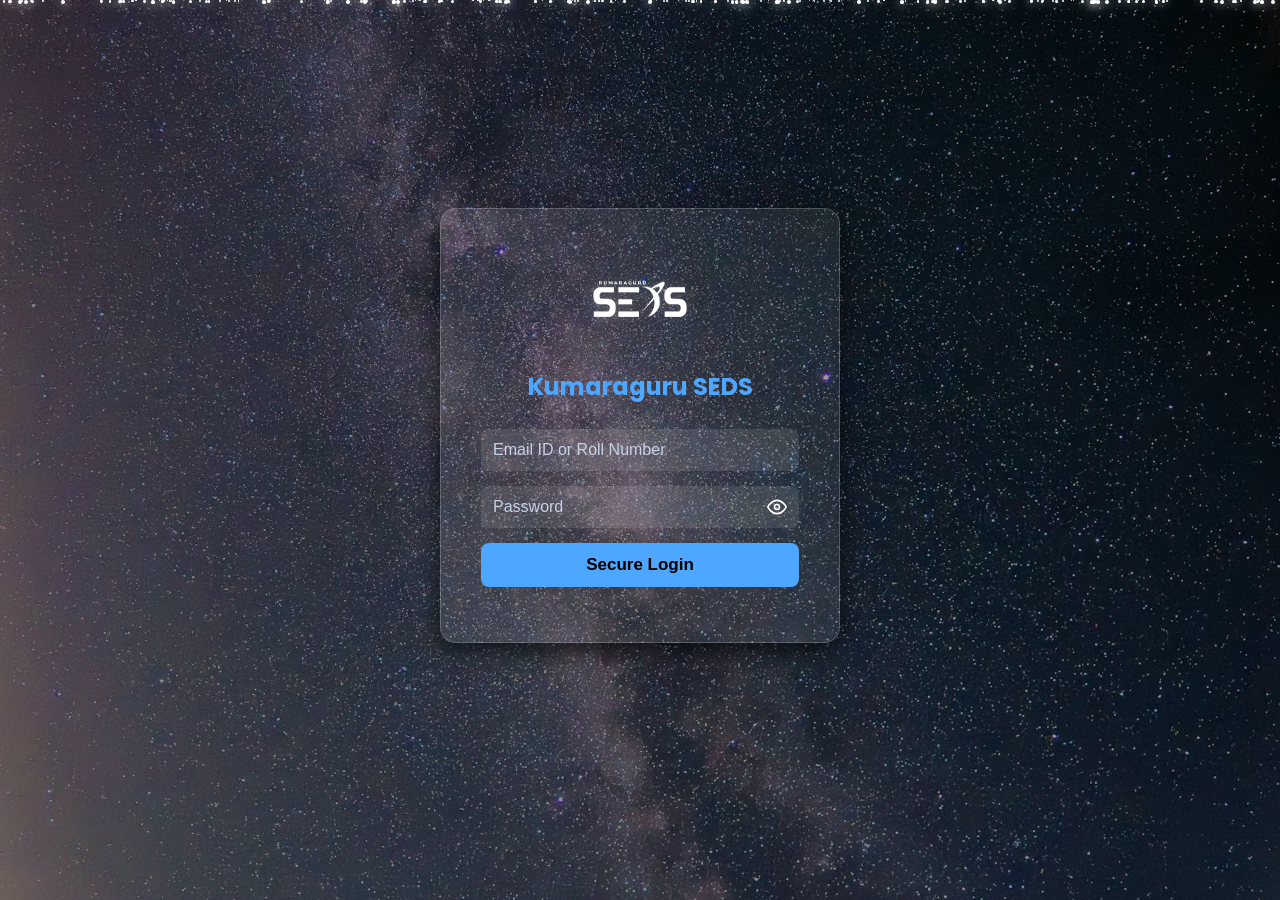
==== commit d2296d75: "Update index.html" ====
--- a/index.html
+++ b/index.html
@@ -140,15 +140,15 @@
                 <h3>Mark Attendance</h3><br>
                 <input type="date" id="att-date" readonly class="search-input">
             </div>
-
+             <div class="glass-container" style="margin-bottom: 20px;">
             <div class="grid-container" id="members-grid"></div>
 
             <div class="discussion-box glass-container">
-                <h3>Meeting Minutes</h3><br>
+                <h3>Meeting Of Minutes</h3><br>
                 <textarea id="discussion-text" placeholder="What was discussed today?"></textarea>
                 <button class="btn btn-primary" id="submit-btn" onclick="submitAttendance()" style="margin-top:15px;">Submit & Notify Team</button>
             </div>
-
+            </div>
             <section class="history-section glass-container" style="margin-top: 2rem;">
                 <div class="history-header">
                     <h3>Previous Sessions & Scheduled Missions</h3>
--- a/style.css
+++ b/style.css
@@ -47,16 +47,16 @@
 
 .hidden{
 display:none!important;
-}
-
--.login-logo {
-    width: 100px;           /* Adjust size as needed */
-    height: auto;
-    display: block;
-    margin: 0 auto 20px;    /* Centers the logo and adds space below it */
-    filter: drop-shadow(0 0 8px rgba(255, 255, 255, 0.2)); /* Optional: subtle glow */
-}
+}
+
+
+.login-logo {
+    width: 100px;           /* Adjust size as needed */
+    height: auto;
+    display: block;
+    margin: 0 auto 20px;    /* Centers the logo and adds space below it */
+    filter: drop-shadow(0 0 8px rgba(255, 255, 255, 0.2)); /* Optional: subtle glow */
+}
 
 /* UNIVERSAL GLASS CONTAINER */
 
@@ -651,4 +651,4 @@
     padding: 10px;
     border-bottom: 1px solid var(--border);
 }
-+
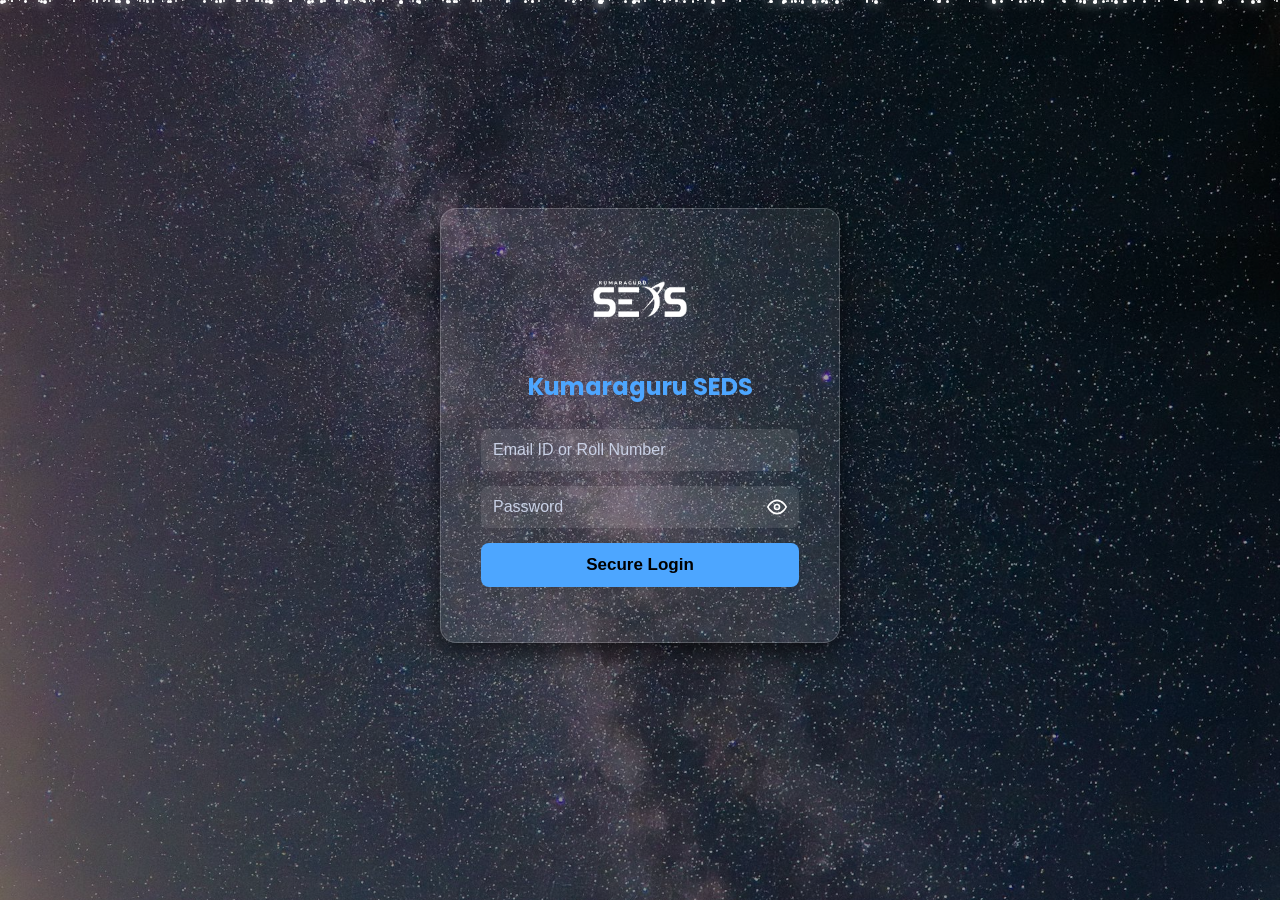
==== commit ea39b34e: "Update index.html" ====
--- a/index.html
+++ b/index.html
@@ -144,7 +144,7 @@
             <div class="grid-container" id="members-grid"></div>
 
             <div class="discussion-box glass-container">
-                <h3>Meeting Of Minutes</h3><br>
+                <h3>Minutes Of Meeting</h3><br>
                 <textarea id="discussion-text" placeholder="What was discussed today?"></textarea>
                 <button class="btn btn-primary" id="submit-btn" onclick="submitAttendance()" style="margin-top:15px;">Submit & Notify Team</button>
             </div>
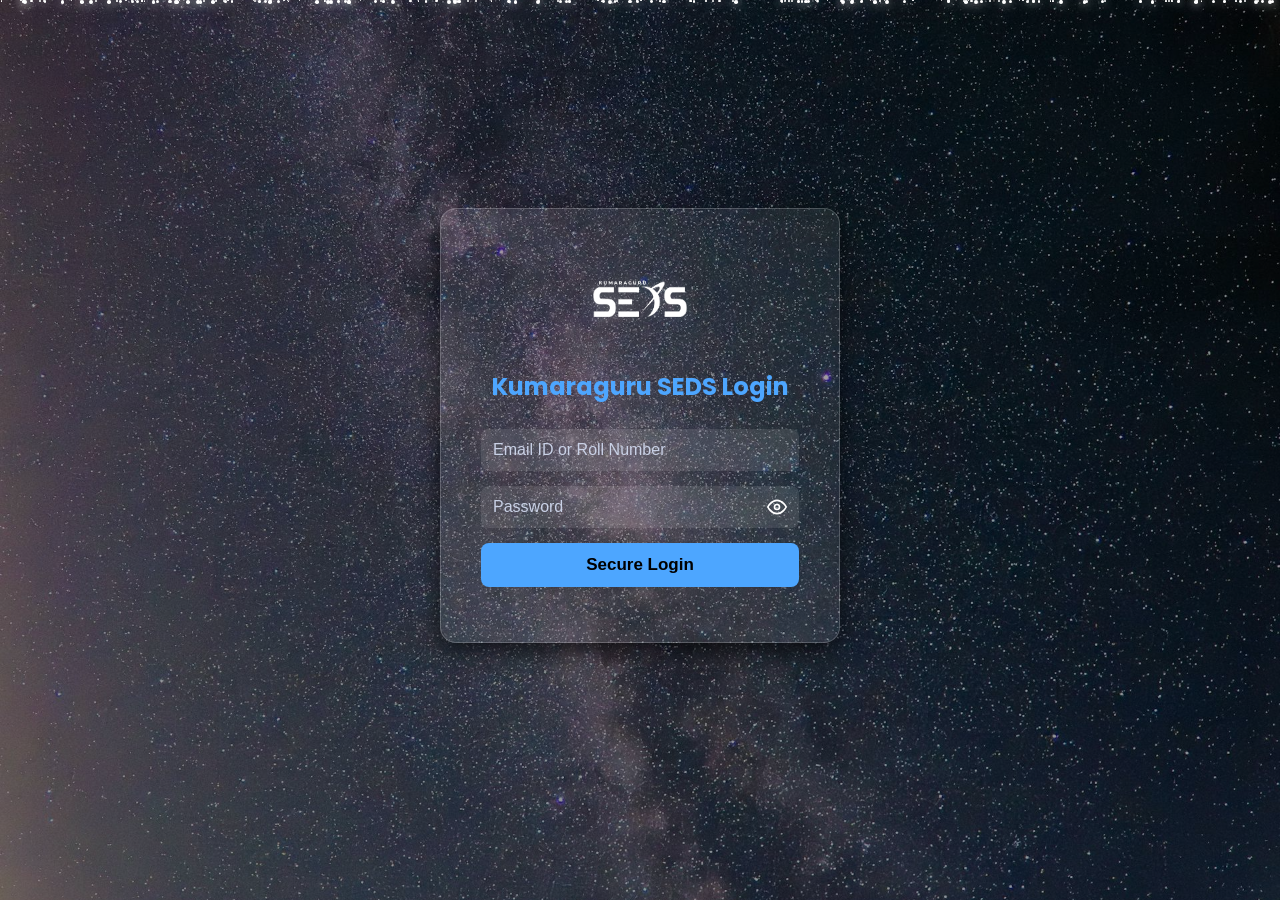
==== commit ebfdc48d: "Update index.html" ====
--- a/index.html
+++ b/index.html
@@ -79,7 +79,7 @@
     <div class="login-container" id="login-view">
         <div class="login-card">
             <img src="src/img/SEDS.png" alt="SEDS Logo" class="login-logo">
-            <h2>Kumaraguru SEDS</h2>
+            <h2>Kumaraguru SEDS Login</h2>
             <form onsubmit="event.preventDefault(); handleLogin();">
                 <div class="input-group">
                    <input type="text" id="email" placeholder="Email ID or Roll Number" autocomplete="username" required>
